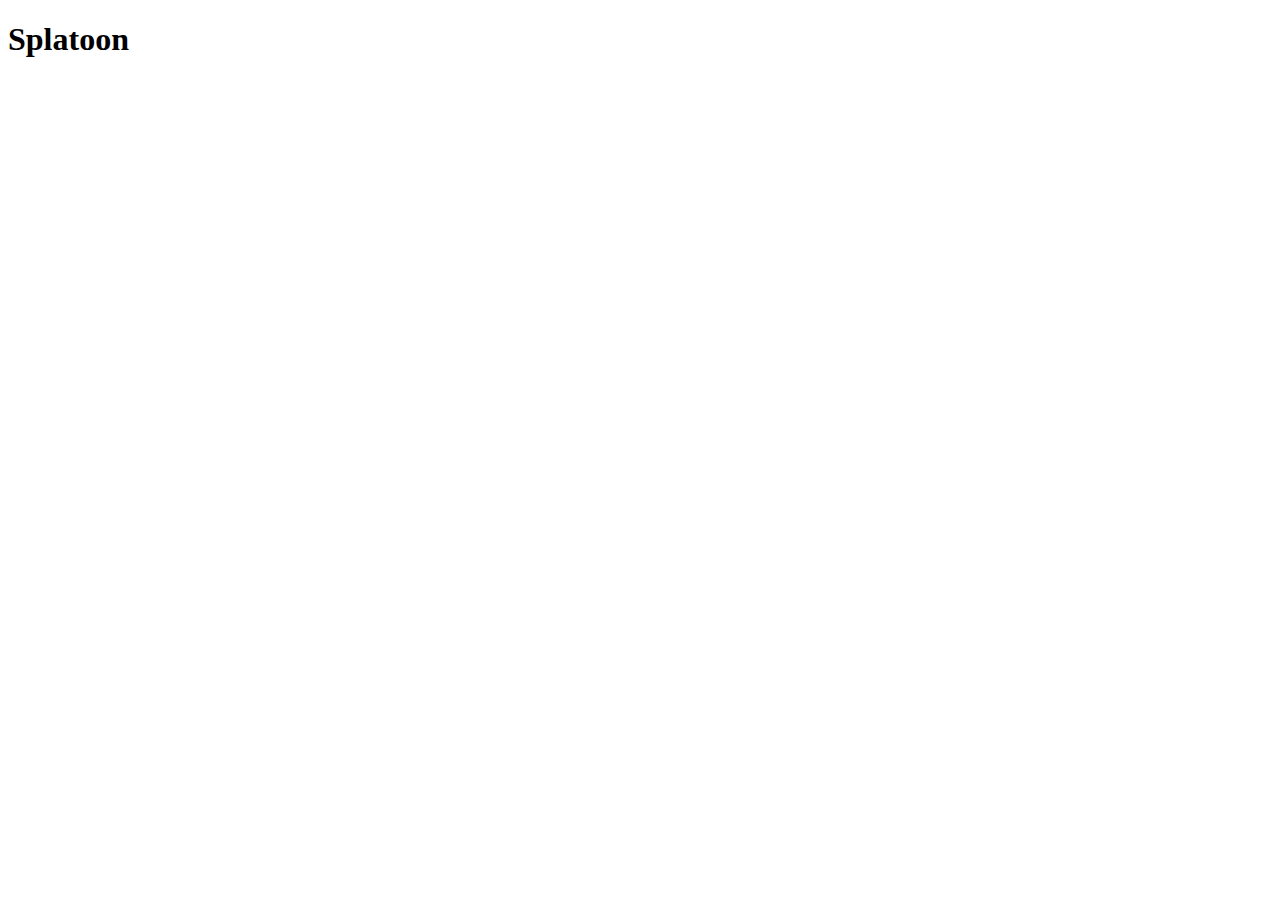
==== index.html @ 29ad6e42 "start" ====
<!DOCTYPE html>
<html lang="en">

    <head>
        <meta charset="UTF-8" />
        <meta name="viewport" content="width=device-width, initial-scale=1.0" />
        <meta http-equiv="X-UA-Compatible" content="ie=edge" />
        <link rel="stylesheet" href="css/style.css" />
        <title>Splatoon</title>
    </head>

    <body>
        <h1>Splatoon</h1>
        <div id="canvas"></div>
        <script src="https://cdnjs.cloudflare.com/ajax/libs/p5.js/0.8.0/p5.min.js"></script>
        <script src="src/obstacle.js"></script>
        <script src="src/background.js"></script>
        <script src="src/player.js"></script>
        <script src="src/game.js"></script>
        <script src="src/main.js"></script>
    </body>

</html>
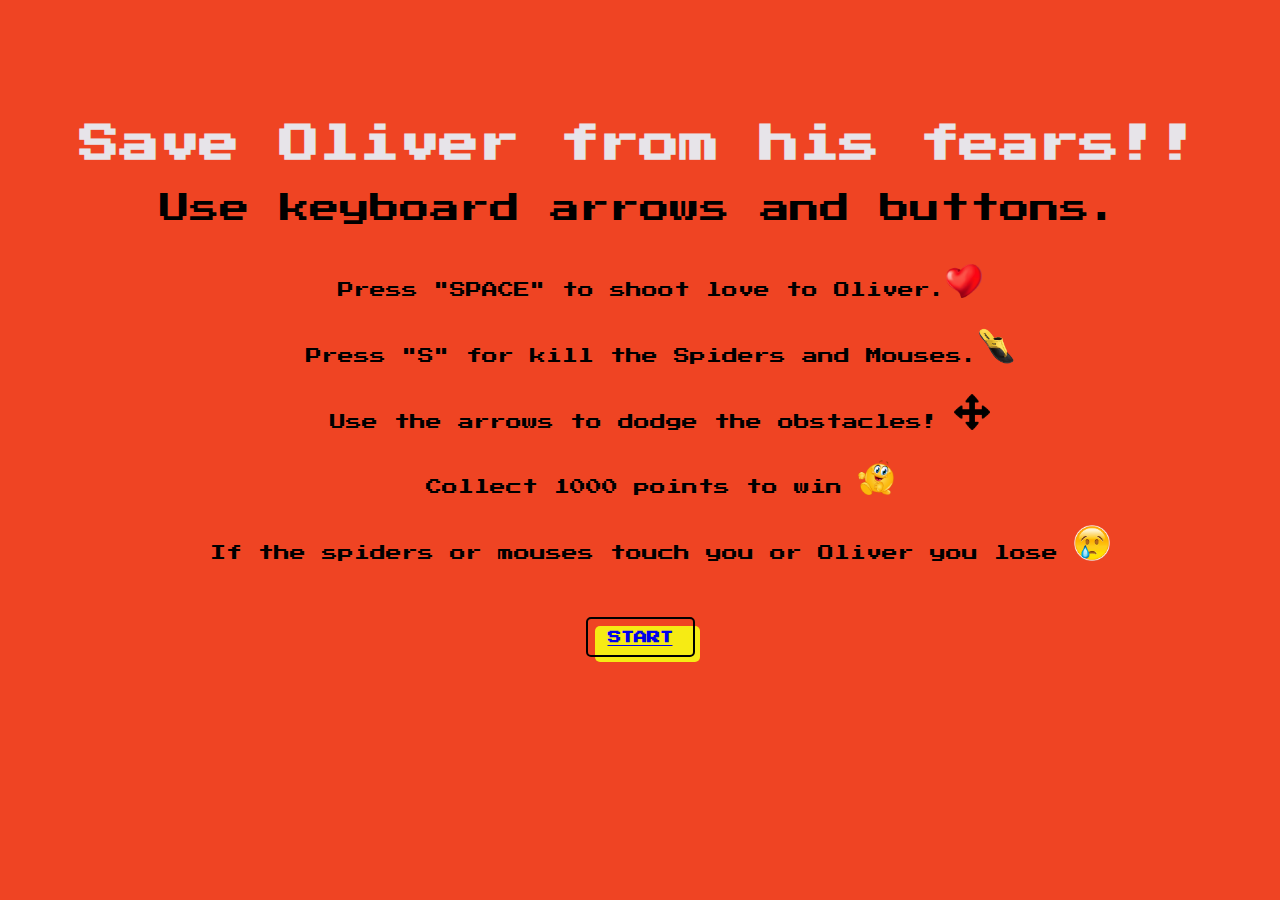
==== commit 94290b76: "test1 upload" ====
--- a/index.html
+++ b/index.html
@@ -2,22 +2,38 @@
 <html lang="en">
 
     <head>
-        <meta charset="UTF-8" />
-        <meta name="viewport" content="width=device-width, initial-scale=1.0" />
-        <meta http-equiv="X-UA-Compatible" content="ie=edge" />
-        <link rel="stylesheet" href="css/style.css" />
-        <title>Splatoon</title>
+        <meta charset="UTF-8">
+        <meta http-equiv="X-UA-Compatible" content="IE=edge">
+        <meta name="viewport" content="width=device-width, initial-scale=1.0">
+        <link rel="stylesheet" href="styleintro.css" />
+        <style>
+            @import url('https://fonts.googleapis.com/css2?family=Press+Start+2P&display=swap');
+            </style>
+        <title>Save Oliver from his fears!!</title>
     </head>
+    
+    <body>
+        <embed src="media/introSound.wav" loop="true" autostart="true" width="2"
+         height="0"/>
 
-    <body>
-        <h1>Splatoon</h1>
-        <div id="canvas"></div>
-        <script src="https://cdnjs.cloudflare.com/ajax/libs/p5.js/0.8.0/p5.min.js"></script>
-        <script src="src/obstacle.js"></script>
-        <script src="src/background.js"></script>
-        <script src="src/player.js"></script>
-        <script src="src/game.js"></script>
-        <script src="src/main.js"></script>
+        <div id="wrapper">
+           
+            <h1 class="game-title">Save Oliver from his fears!!</h1>
+            <p class="game-p">Use keyboard arrows and buttons.</p>
+            <div class="list">
+                <ul>
+                    <li>Press "SPACE" to shoot love to Oliver.<img src="media/heart1.png"></li>
+                    <li> Press "S" for kill the Spiders and Mouses.<img src="media/chancla2.png"></li>
+                    <li>Use the arrows to dodge the obstacles! <img src="media/arrows.png"> </li>
+                    <li> Collect 1000 points to win <img src="media/happy.png" alt="Happy emoticon" ></li>
+                    <li> If the spiders or mouses touch you or Oliver you lose <img src="media/sad.png" alt="Happy emoticon" ></li>
+                </ul>
+            </div>
+        </div>
+        <div>
+            <button><a href="intro.html">START</a></button>
+        </div>
+        <script src="index.js"></script>
     </body>
 
-</html>+</html>
--- a/styleintro.css
+++ b/styleintro.css
@@ -0,0 +1,77 @@
+* {
+    font-family: "Press Start 2P", cursive;
+    justify-content: center;
+    
+}
+body {
+    /* background-image: url('../media/oliverMountain.jpeg'); */
+    background-color: #ef4423;
+}
+
+h1 {
+    color: rgb(231, 228, 233);
+    text-align: center;
+    font-size: 40px;
+}
+img {
+    max-width: 3%;
+  height: auto;
+}
+div {
+    text-align: center;
+}
+
+#wrapper {
+    display: block;
+    justify-content: center;
+    margin-top: 100px;
+}
+
+.game-p {
+    font-size: 30px;
+}
+.list li {
+    display: block;
+    justify-content: center;
+    margin-top: 10px;
+    padding: 10px;
+}
+
+/* button  */
+:before,
+:after {
+    margin: 0;
+    padding: 0;
+    box-sizing: border-box;
+}
+
+button {
+    margin-top: 30px;
+    position: relative;
+    font-weight: 600;
+    height: 40px;
+    padding: 12px 20px;
+    outline: none;
+    border: 2px solid black;
+    background-color: transparent;
+    border-radius: 5px;
+    cursor: pointer;
+}
+
+button:after {
+    content: "";
+    position: absolute;
+    width: 100%;
+    top: 7px;
+    left: 7px;
+    height: 100%;
+    background-color: #f6eb14;
+    z-index: -1;
+    transition: all 0.35s;
+    border-radius: inherit;
+}
+
+button:hover:after {
+    top: 0px;
+    left: 0px;
+}
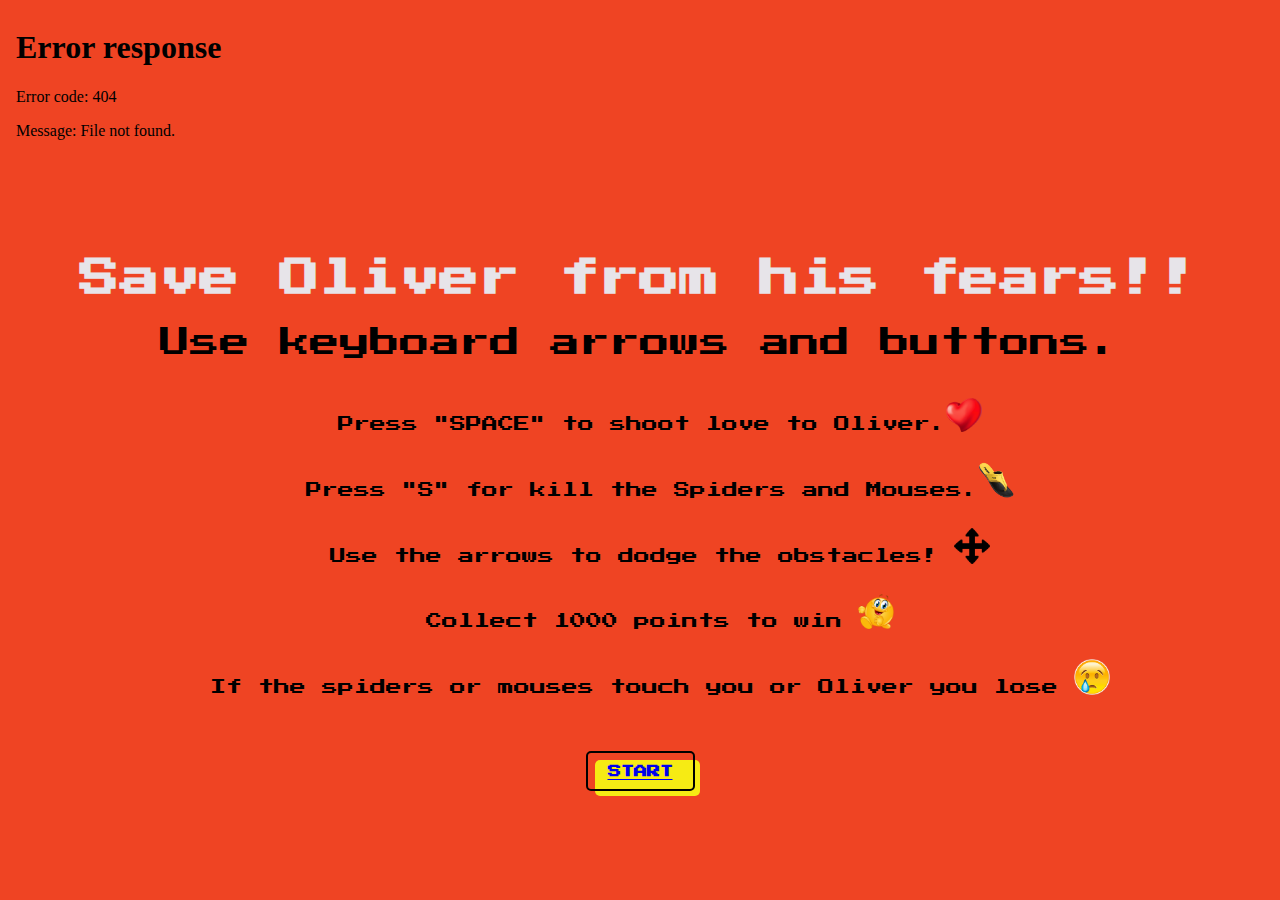
==== commit 50bf1bb6: "test 3" ====
--- a/index.html
+++ b/index.html
@@ -8,16 +8,15 @@
         <link rel="stylesheet" href="styleintro.css" />
         <style>
             @import url('https://fonts.googleapis.com/css2?family=Press+Start+2P&display=swap');
-            </style>
+        </style>
         <title>Save Oliver from his fears!!</title>
     </head>
-    
+
     <body>
-        <embed src="media/introSound.wav" loop="true" autostart="true" width="2"
-         height="0"/>
+        <embed src="media/introSound.wav" loop="true" autostart="true" />
 
         <div id="wrapper">
-           
+
             <h1 class="game-title">Save Oliver from his fears!!</h1>
             <p class="game-p">Use keyboard arrows and buttons.</p>
             <div class="list">
@@ -25,15 +24,16 @@
                     <li>Press "SPACE" to shoot love to Oliver.<img src="media/heart1.png"></li>
                     <li> Press "S" for kill the Spiders and Mouses.<img src="media/chancla2.png"></li>
                     <li>Use the arrows to dodge the obstacles! <img src="media/arrows.png"> </li>
-                    <li> Collect 1000 points to win <img src="media/happy.png" alt="Happy emoticon" ></li>
-                    <li> If the spiders or mouses touch you or Oliver you lose <img src="media/sad.png" alt="Happy emoticon" ></li>
+                    <li> Collect 1000 points to win <img src="media/happy.png" alt="Happy emoticon"></li>
+                    <li> If the spiders or mouses touch you or Oliver you lose <img src="media/sad.png"
+                            alt="Happy emoticon"></li>
                 </ul>
             </div>
         </div>
         <div>
             <button><a href="intro.html">START</a></button>
         </div>
-        <script src="index.js"></script>
+        <script src="src/intro.js"></script>
     </body>
 
-</html>
+</html>--- a/styleintro.css
+++ b/styleintro.css
@@ -4,7 +4,7 @@
     
 }
 body {
-    /* background-image: url('../media/oliverMountain.jpeg'); */
+  
     background-color: #ef4423;
 }
 
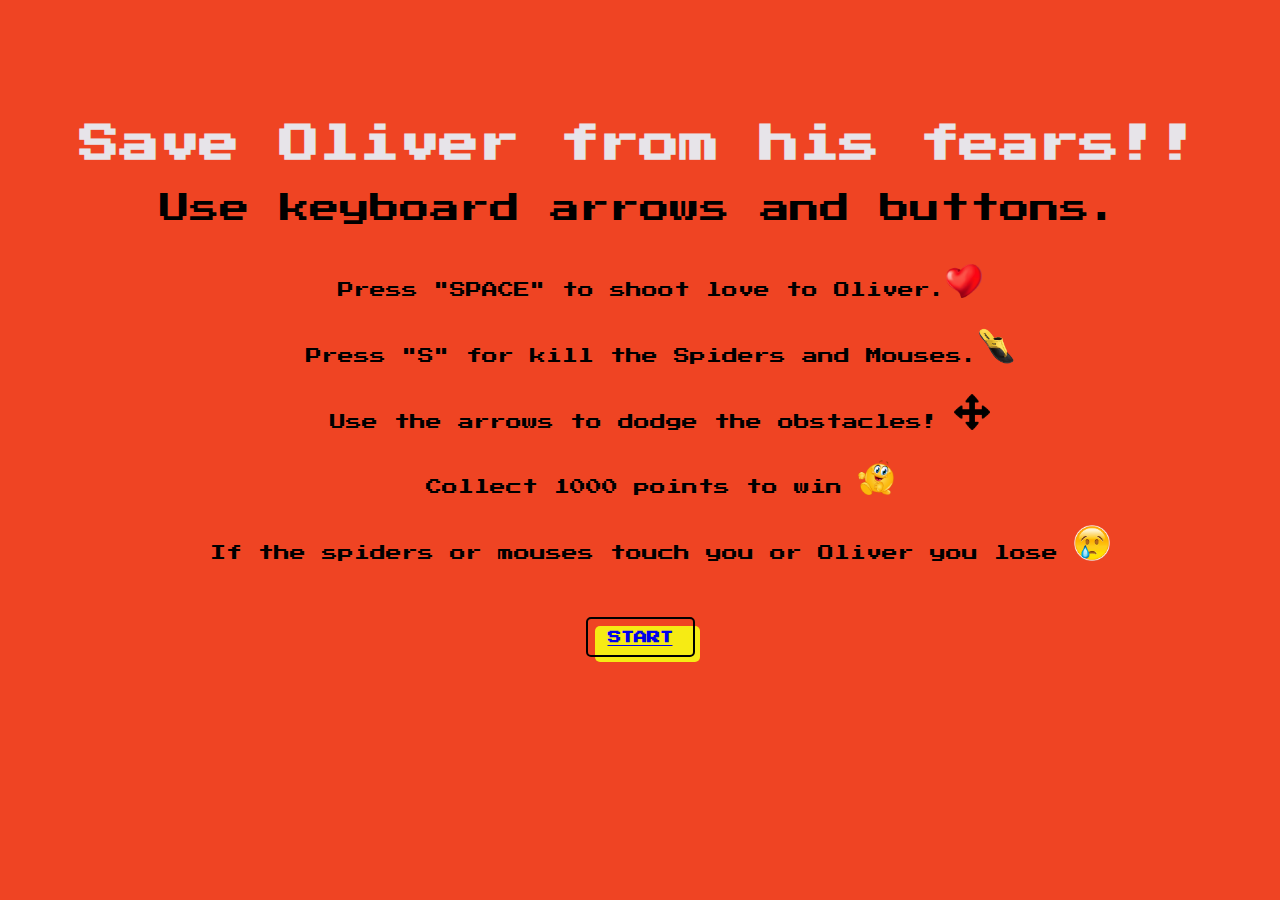
==== commit 6793d8e3: "test4" ====
--- a/index.html
+++ b/index.html
@@ -13,7 +13,7 @@
     </head>
 
     <body>
-        <embed src="media/introSound.wav" loop="true" autostart="true" />
+        <embed src="media/introSound.wav" loop="true" autostart="true" width="2" height="0" />
 
         <div id="wrapper">
 
